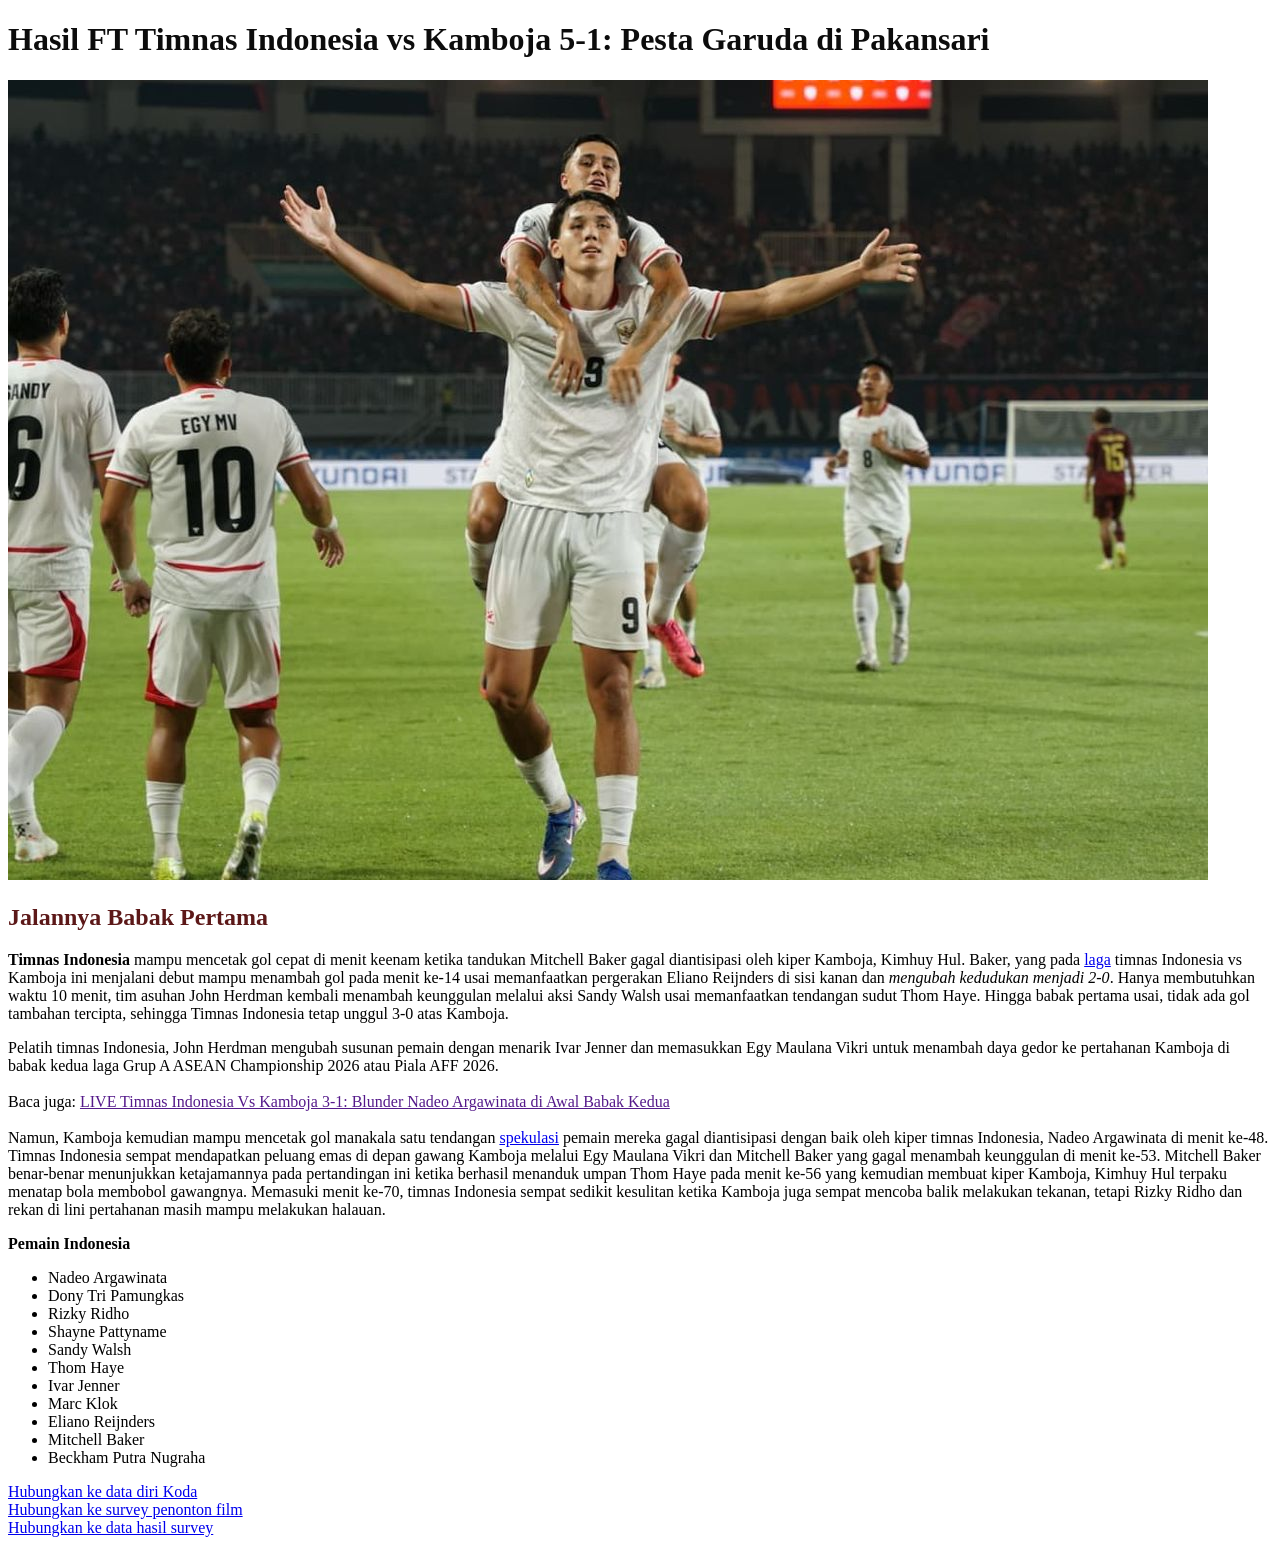
==== index.html @ 41e154c7 "feat: added head title and subtitle styling with css" ====
<!DOCTYPE html>
<html lang="en">
<head>
  <meta charset="UTF-8">
  <!--
    Atribute charset untuk mendeklarasikan karakter encoding yang digunakan pada halaman
  -->
  <meta name="viewport" content="width=device-width, initial-scale=1.0">
  <title>Indonesia VS Kamboja</title>
  <style>
    #head-title {
      font-weight: bold;
      color: rgb(12, 12, 12);
    }

    .sub-title {
      font-weight: bold;
      color: rgb(92, 24, 24);
    }

    .italic {
      font-style: italic;
    }
  </style>
</head>

<body>
  <h1 id="head-title">
    Hasil FT Timnas Indonesia vs Kamboja 5-1: Pesta Garuda di Pakansari
  </h1>

  <img src="./assets/6a6774c4c5435.jpeg" alt="Kemenangan Indonesia">

  <div>
    <h2 class="sub-title">
    Jalannya Babak Pertama
    </h2>
    <p title="This is the main paragraph">
      <!--
        Atrribute title menjelaskan informasi tambahan terkait elemen yang digunakan
        Pada tampilan browser, ketika mouse di hover ke arah elemen akan muncul isi penjelasan yang dibuat
        dalam tag tersebut
      -->
      <strong>Timnas Indonesia</strong> mampu mencetak gol cepat di menit keenam ketika tandukan Mitchell Baker gagal diantisipasi oleh kiper Kamboja, Kimhuy Hul. Baker, yang pada <a href="./pages/arti-laga.html">laga</a> timnas Indonesia vs Kamboja ini menjalani debut mampu menambah gol pada menit ke-14 usai memanfaatkan pergerakan Eliano Reijnders di sisi kanan dan <span class="italic">mengubah kedudukan menjadi 2-0</span>. Hanya membutuhkan waktu 10 menit, tim asuhan John Herdman kembali menambah keunggulan melalui aksi Sandy Walsh usai memanfaatkan tendangan sudut Thom Haye. Hingga babak pertama usai, tidak ada gol tambahan tercipta, sehingga Timnas Indonesia tetap unggul 3-0 atas Kamboja.
    </p>
  </div>

  <div>
    <h2 hidden>
      Blunder Nadeo dan Hattrick Mitchell Baker
    </h2>
    <!--
      Atribut `hidden` menunjukkan bahwa konten suatu elemen tidak boleh ditampilkan kepada pengguna. Atribut ini dapat mengambil salah satu nilai berikut:

      kata kunci `hidden`
      kata kunci `until-found`
      string kosong atau tanpa nilai
      Nilai atribut `hidden` yang tidak valid juga menempatkan elemen dalam keadaan tersembunyi.
    -->
    <p>
      Pelatih timnas Indonesia, John Herdman mengubah susunan pemain dengan menarik Ivar Jenner dan memasukkan Egy Maulana Vikri untuk menambah daya gedor ke pertahanan Kamboja di babak kedua laga Grup A ASEAN Championship 2026 atau Piala AFF 2026.
      <br> <br>
      <span>Baca juga:</span> <a href="">LIVE Timnas Indonesia Vs Kamboja 3-1: Blunder Nadeo Argawinata di Awal Babak Kedua</a>
      <br> <br>
      Namun, Kamboja kemudian mampu mencetak gol manakala satu tendangan <a href="./pages/arti-spekulasi.html">spekulasi</a> pemain mereka gagal diantisipasi dengan baik oleh kiper timnas Indonesia, Nadeo Argawinata di menit ke-48. Timnas Indonesia sempat mendapatkan peluang emas di depan gawang Kamboja melalui Egy Maulana Vikri dan Mitchell Baker yang gagal menambah keunggulan di menit ke-53. Mitchell Baker benar-benar menunjukkan ketajamannya pada pertandingan ini ketika berhasil menanduk umpan Thom Haye pada menit ke-56 yang kemudian membuat kiper Kamboja, Kimhuy Hul terpaku menatap bola membobol gawangnya. Memasuki menit ke-70, timnas Indonesia sempat sedikit kesulitan ketika Kamboja juga sempat mencoba balik melakukan tekanan, tetapi Rizky Ridho dan rekan di lini pertahanan masih mampu melakukan halauan.
    </p>

    <div>
      <span style="font-weight: bold;">Pemain Indonesia</span>
      <ul>
        <li>Nadeo Argawinata</li>
        <li>Dony Tri Pamungkas</li>
        <li>Rizky Ridho</li>
        <li>Shayne Pattyname</li>
        <li>Sandy Walsh</li>
        <li>Thom Haye</li>
        <li>Ivar Jenner</li>
        <li>Marc Klok</li>
        <li>Eliano Reijnders</li>
        <li>Mitchell Baker</li>
        <li>Beckham Putra Nugraha</li>
      </ul>
    </div>
    
  </div>

  <div>
    <a href="./pages/data-koda9.html">Hubungkan ke data diri Koda </a>
    <br>
    <a href="./pages/penonton-film.html">Hubungkan ke survey penonton film</a>
    <br>
    <a href="./pages/data-survey.html">Hubungkan ke data hasil survey</a>
  </div>
  
</body>
</html>
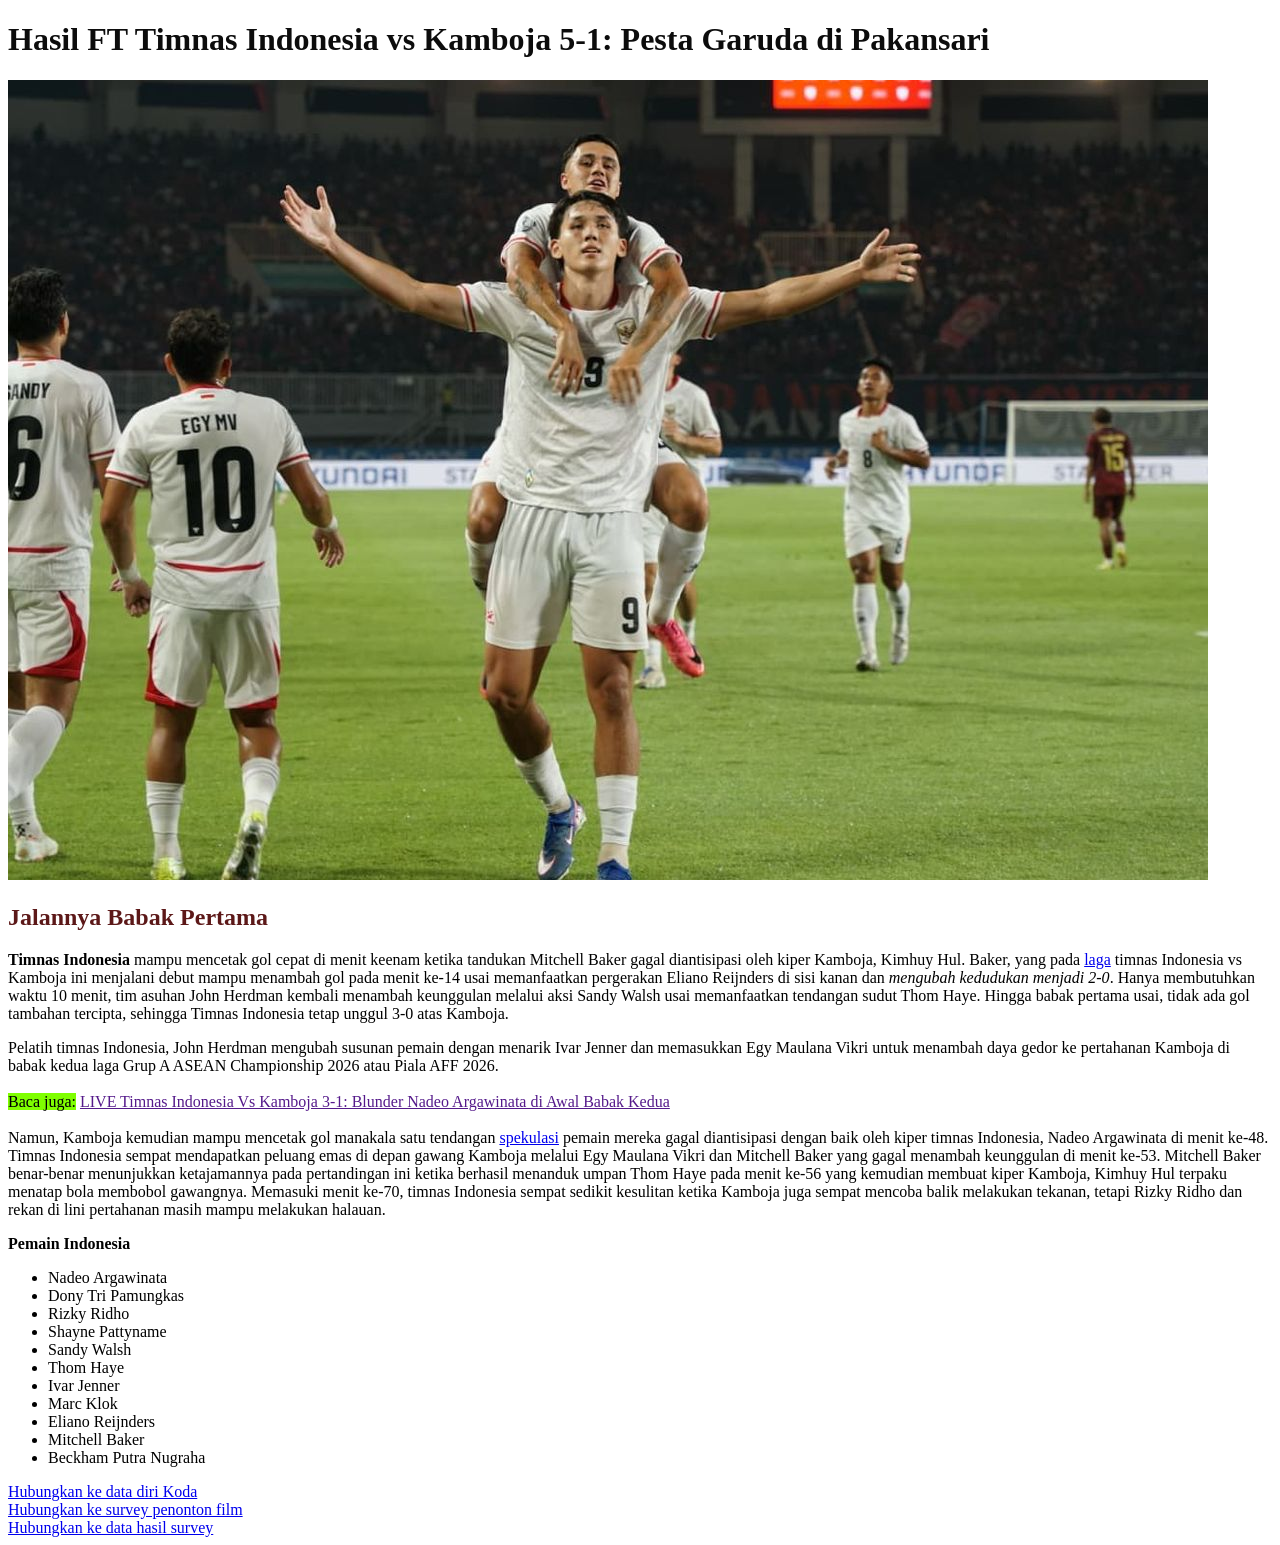
==== commit 6a62e0b2: "refactor: change mark tag to span with styling css" ====
--- a/index.html
+++ b/index.html
@@ -20,6 +20,10 @@
 
     .italic {
       font-style: italic;
+    }
+
+    .marking-text {
+      background-color: chartreuse;
     }
   </style>
 </head>
@@ -60,7 +64,7 @@
     <p>
       Pelatih timnas Indonesia, John Herdman mengubah susunan pemain dengan menarik Ivar Jenner dan memasukkan Egy Maulana Vikri untuk menambah daya gedor ke pertahanan Kamboja di babak kedua laga Grup A ASEAN Championship 2026 atau Piala AFF 2026.
       <br> <br>
-      <span>Baca juga:</span> <a href="">LIVE Timnas Indonesia Vs Kamboja 3-1: Blunder Nadeo Argawinata di Awal Babak Kedua</a>
+      <span class="marking-text">Baca juga:</span> <a href="">LIVE Timnas Indonesia Vs Kamboja 3-1: Blunder Nadeo Argawinata di Awal Babak Kedua</a>
       <br> <br>
       Namun, Kamboja kemudian mampu mencetak gol manakala satu tendangan <a href="./pages/arti-spekulasi.html">spekulasi</a> pemain mereka gagal diantisipasi dengan baik oleh kiper timnas Indonesia, Nadeo Argawinata di menit ke-48. Timnas Indonesia sempat mendapatkan peluang emas di depan gawang Kamboja melalui Egy Maulana Vikri dan Mitchell Baker yang gagal menambah keunggulan di menit ke-53. Mitchell Baker benar-benar menunjukkan ketajamannya pada pertandingan ini ketika berhasil menanduk umpan Thom Haye pada menit ke-56 yang kemudian membuat kiper Kamboja, Kimhuy Hul terpaku menatap bola membobol gawangnya. Memasuki menit ke-70, timnas Indonesia sempat sedikit kesulitan ketika Kamboja juga sempat mencoba balik melakukan tekanan, tetapi Rizky Ridho dan rekan di lini pertahanan masih mampu melakukan halauan.
     </p>
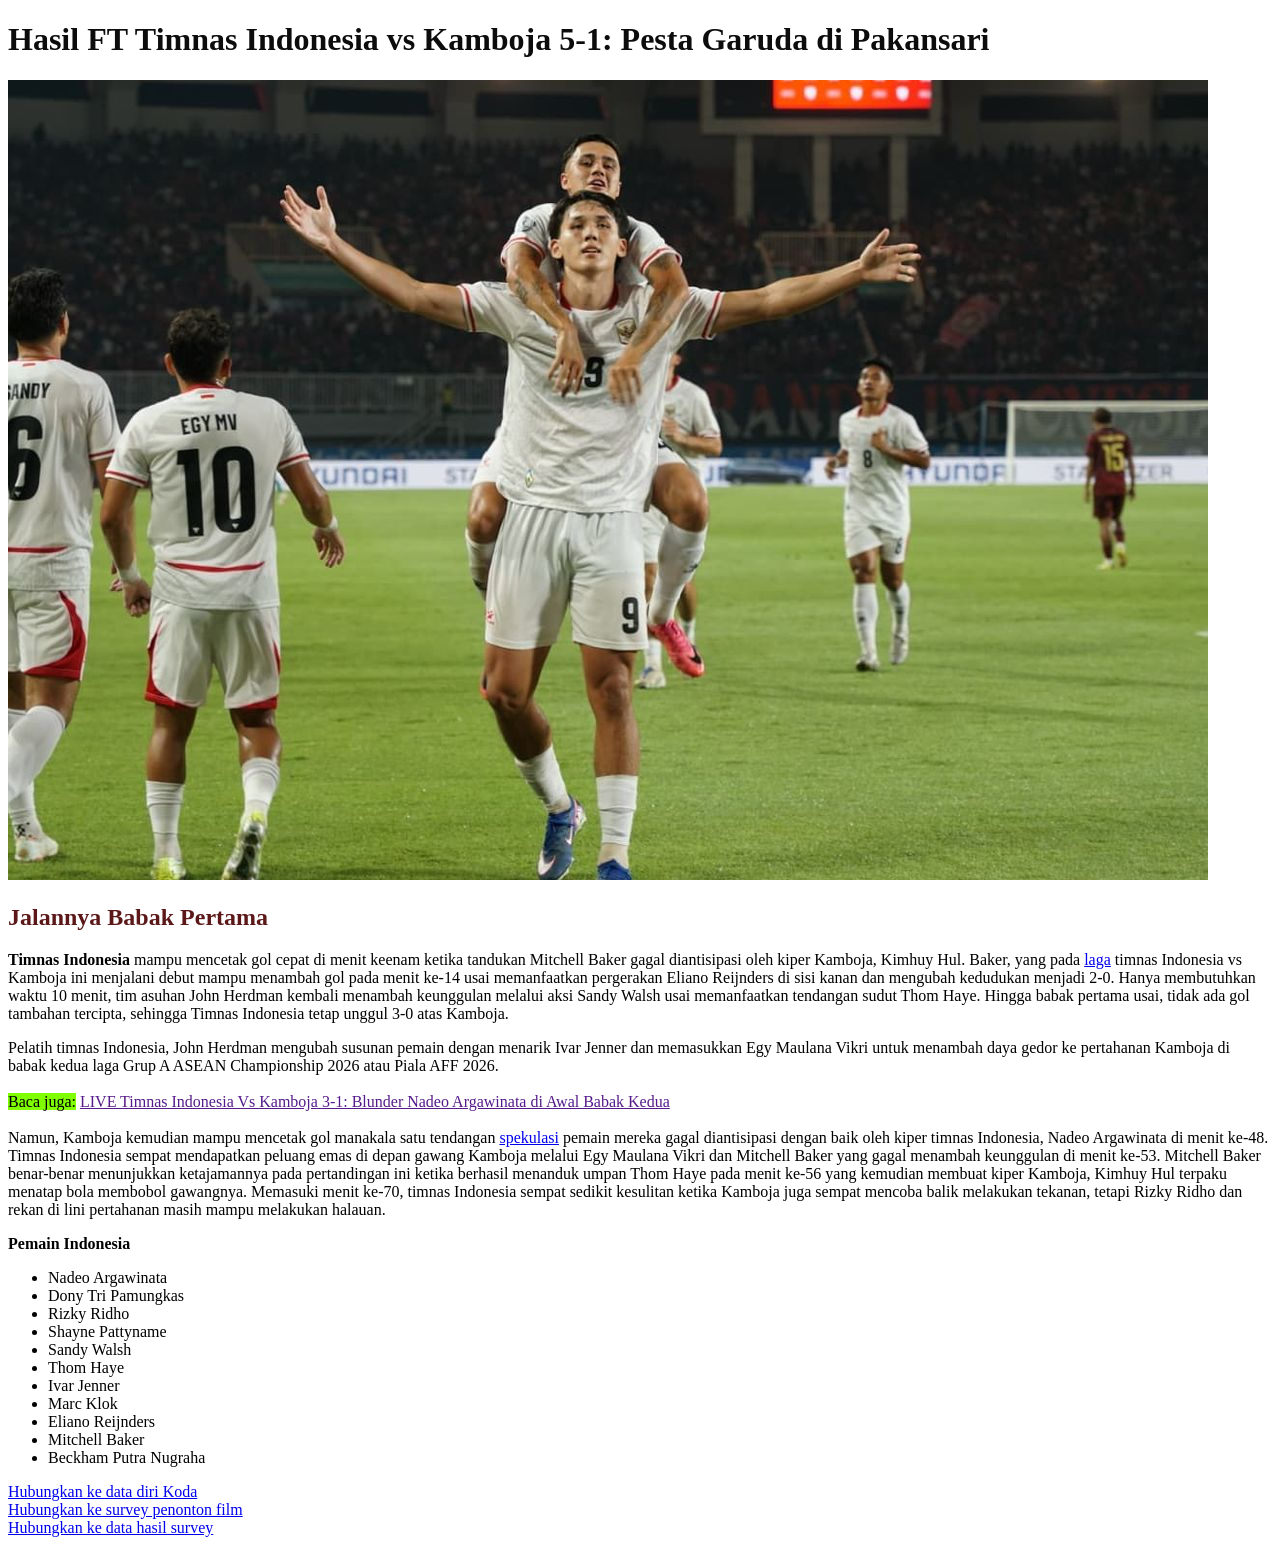
==== commit 580a3592: "refactor: change obsolete i and b to span with css styling" ====
--- a/index.html
+++ b/index.html
@@ -16,10 +16,6 @@
     .sub-title {
       font-weight: bold;
       color: rgb(92, 24, 24);
-    }
-
-    .italic {
-      font-style: italic;
     }
 
     .marking-text {
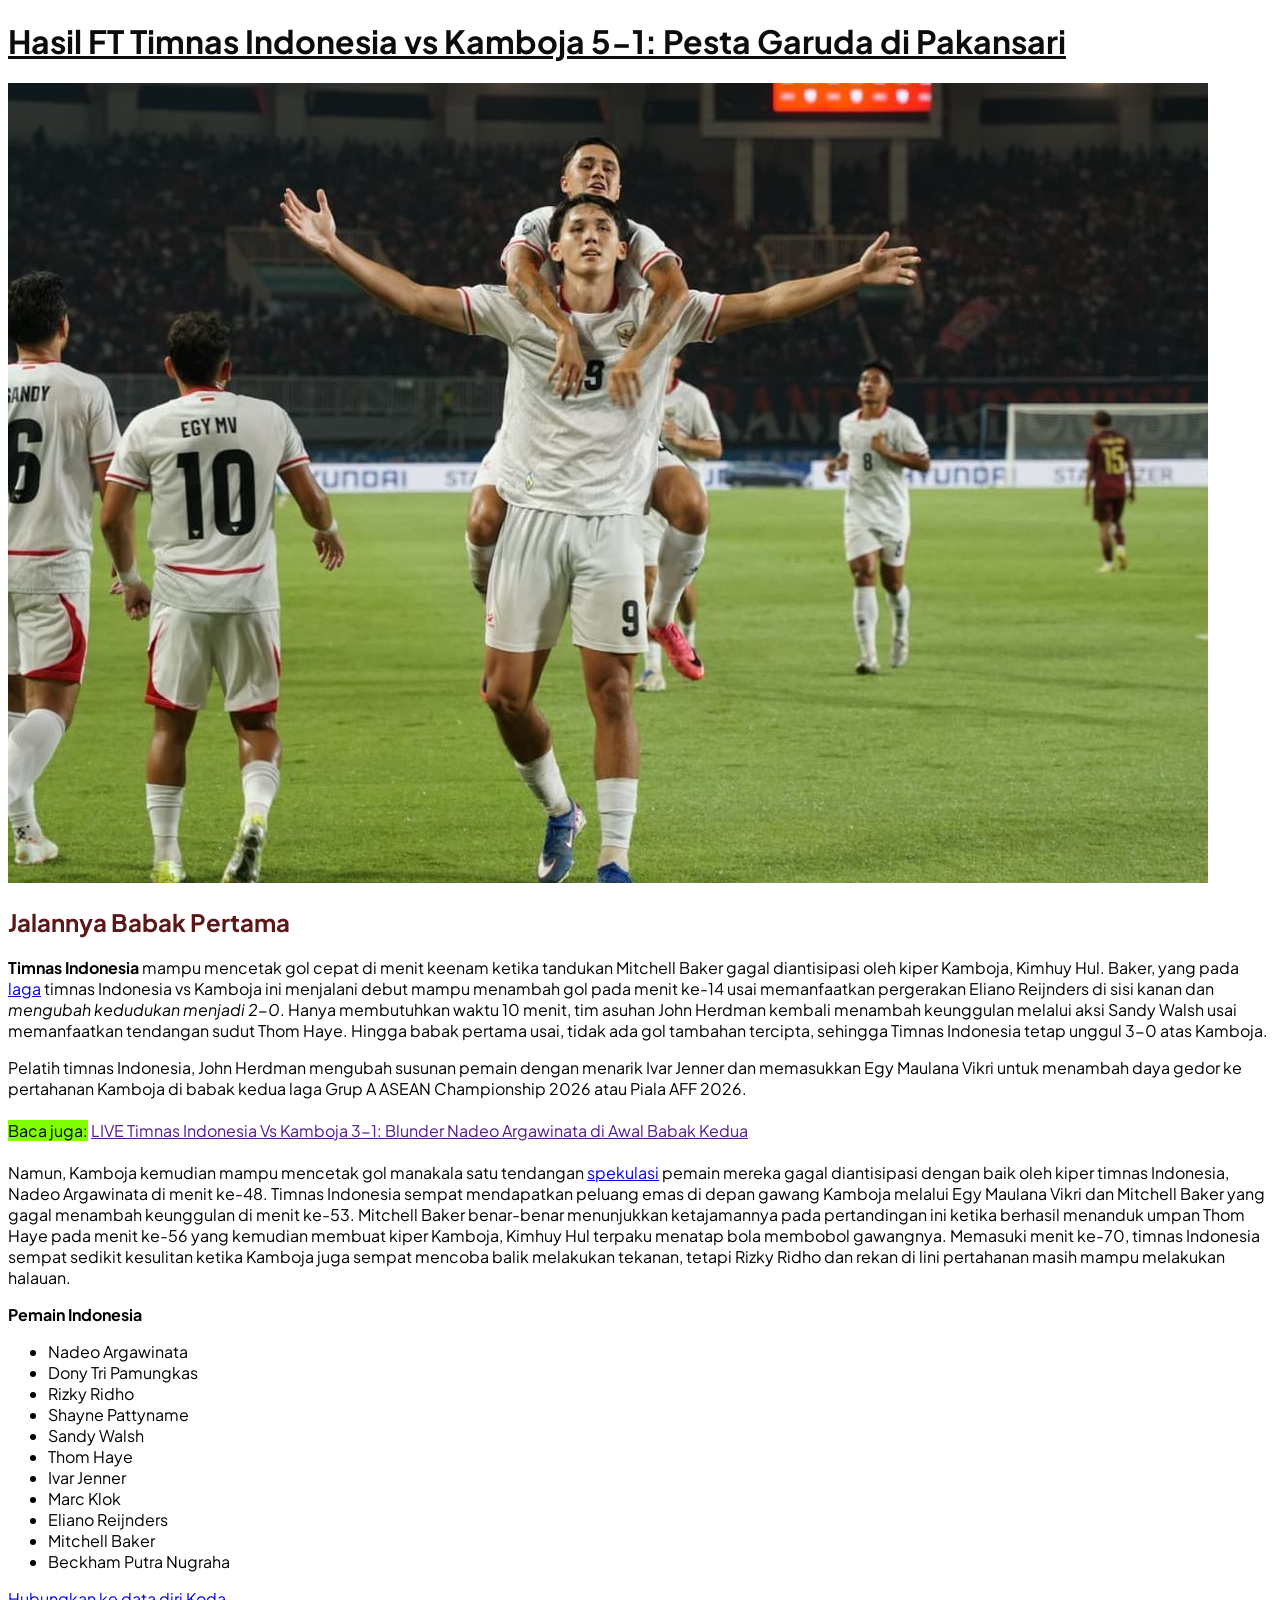
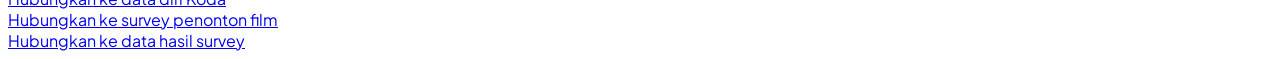
==== commit 56b7414b: "feat: add plus jakarta san font and link it to all page" ====
--- a/index.html
+++ b/index.html
@@ -7,10 +7,15 @@
   -->
   <meta name="viewport" content="width=device-width, initial-scale=1.0">
   <title>Indonesia VS Kamboja</title>
+  <link rel="preconnect" href="https://fonts.googleapis.com">
+  <link rel="preconnect" href="https://fonts.gstatic.com" crossorigin>
+  <link href="https://fonts.googleapis.com/css2?family=Plus+Jakarta+Sans:ital,wght@0,200..800;1,200..800&family=Rancho&family=Roboto:ital,wght@0,100..900;1,100..900&display=swap" rel="stylesheet">
+  <link rel="stylesheet" href="style.css">
   <style>
     #head-title {
       font-weight: bold;
       color: rgb(12, 12, 12);
+      text-decoration: underline;
     }
 
     .sub-title {
--- a/style.css
+++ b/style.css
@@ -0,0 +1,11 @@
+body {
+  font-family: "Plus Jakarta Sans", sans-serif;
+}
+
+.italic {
+  font-style: italic;
+}
+
+.bold {
+  font-weight: bold;
+}
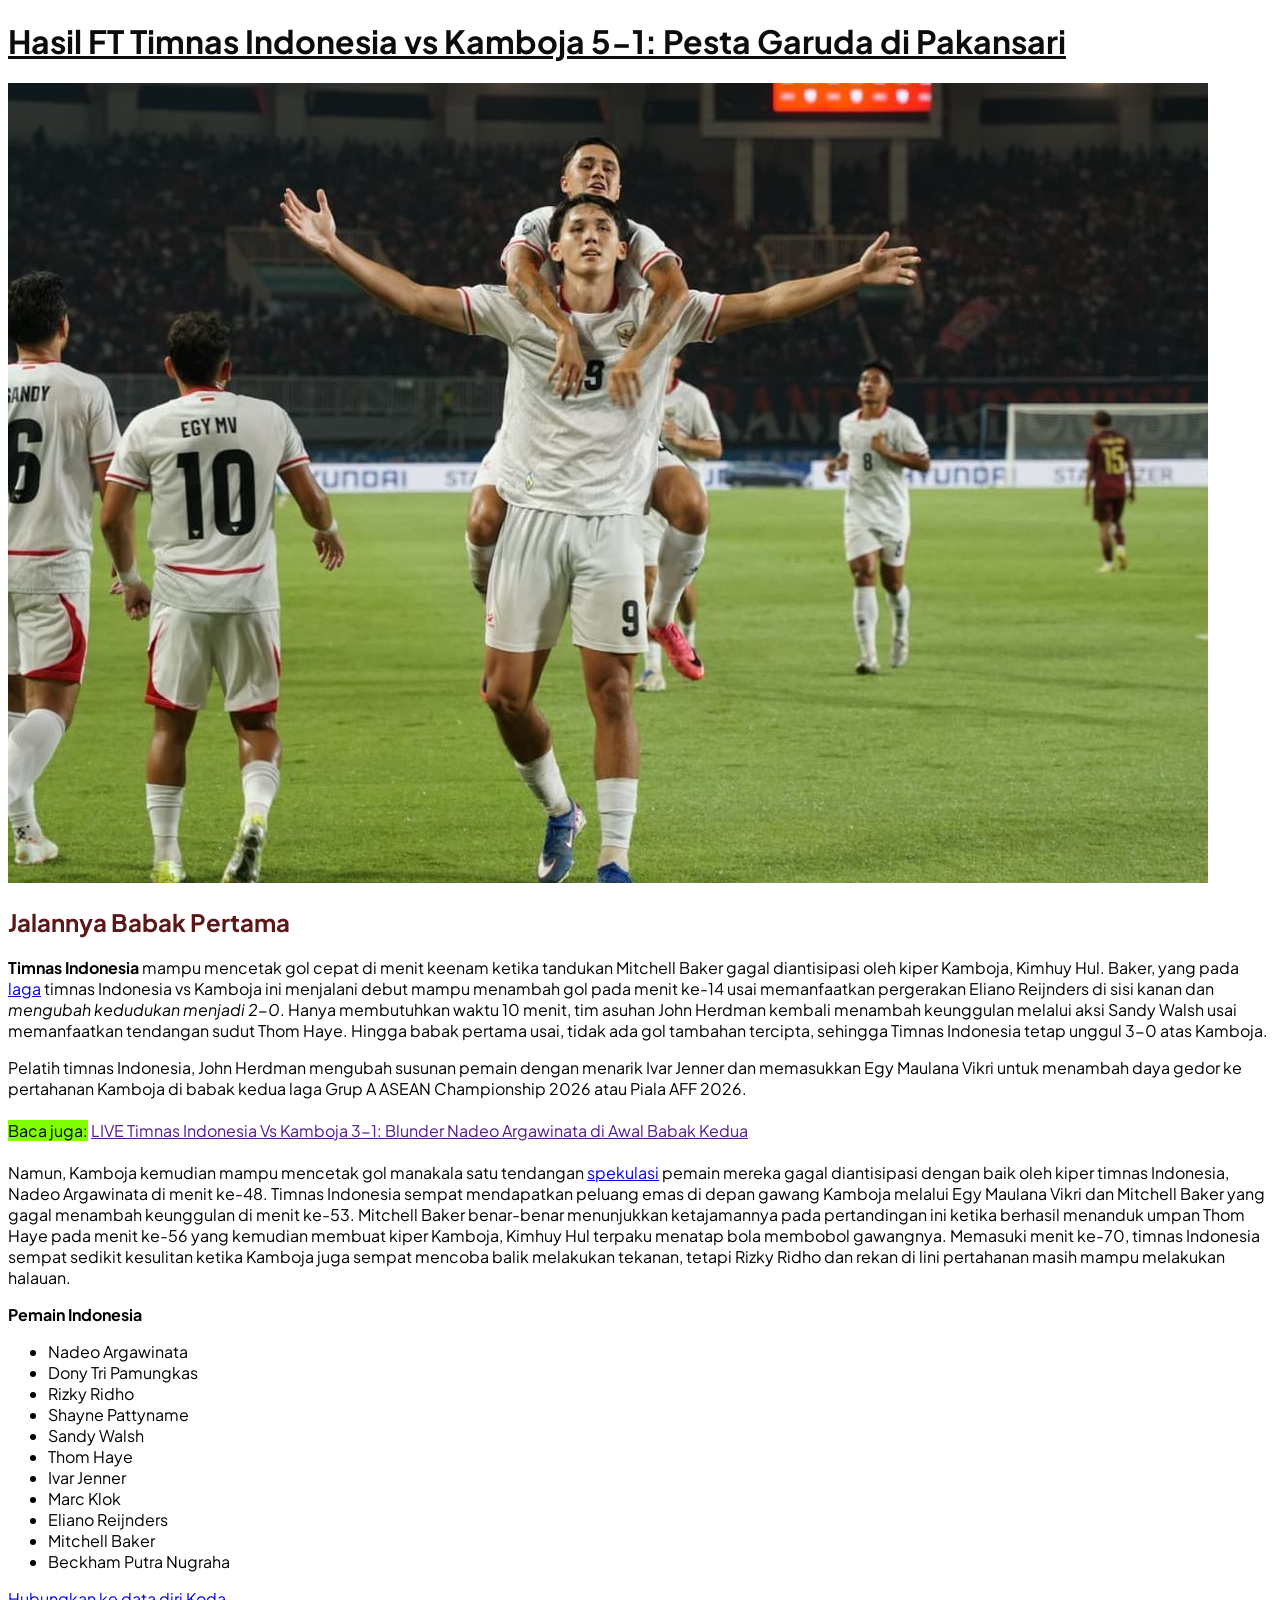
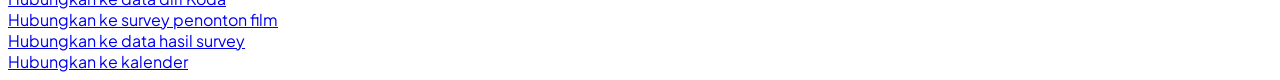
==== commit b630b876: "feat: add hyperlink to kalender page" ====
--- a/index.html
+++ b/index.html
@@ -95,6 +95,8 @@
     <a href="./pages/penonton-film.html">Hubungkan ke survey penonton film</a>
     <br>
     <a href="./pages/data-survey.html">Hubungkan ke data hasil survey</a>
+    <br>
+    <a href="./pages/kalender.html">Hubungkan ke kalender</a>
   </div>
   
 </body>
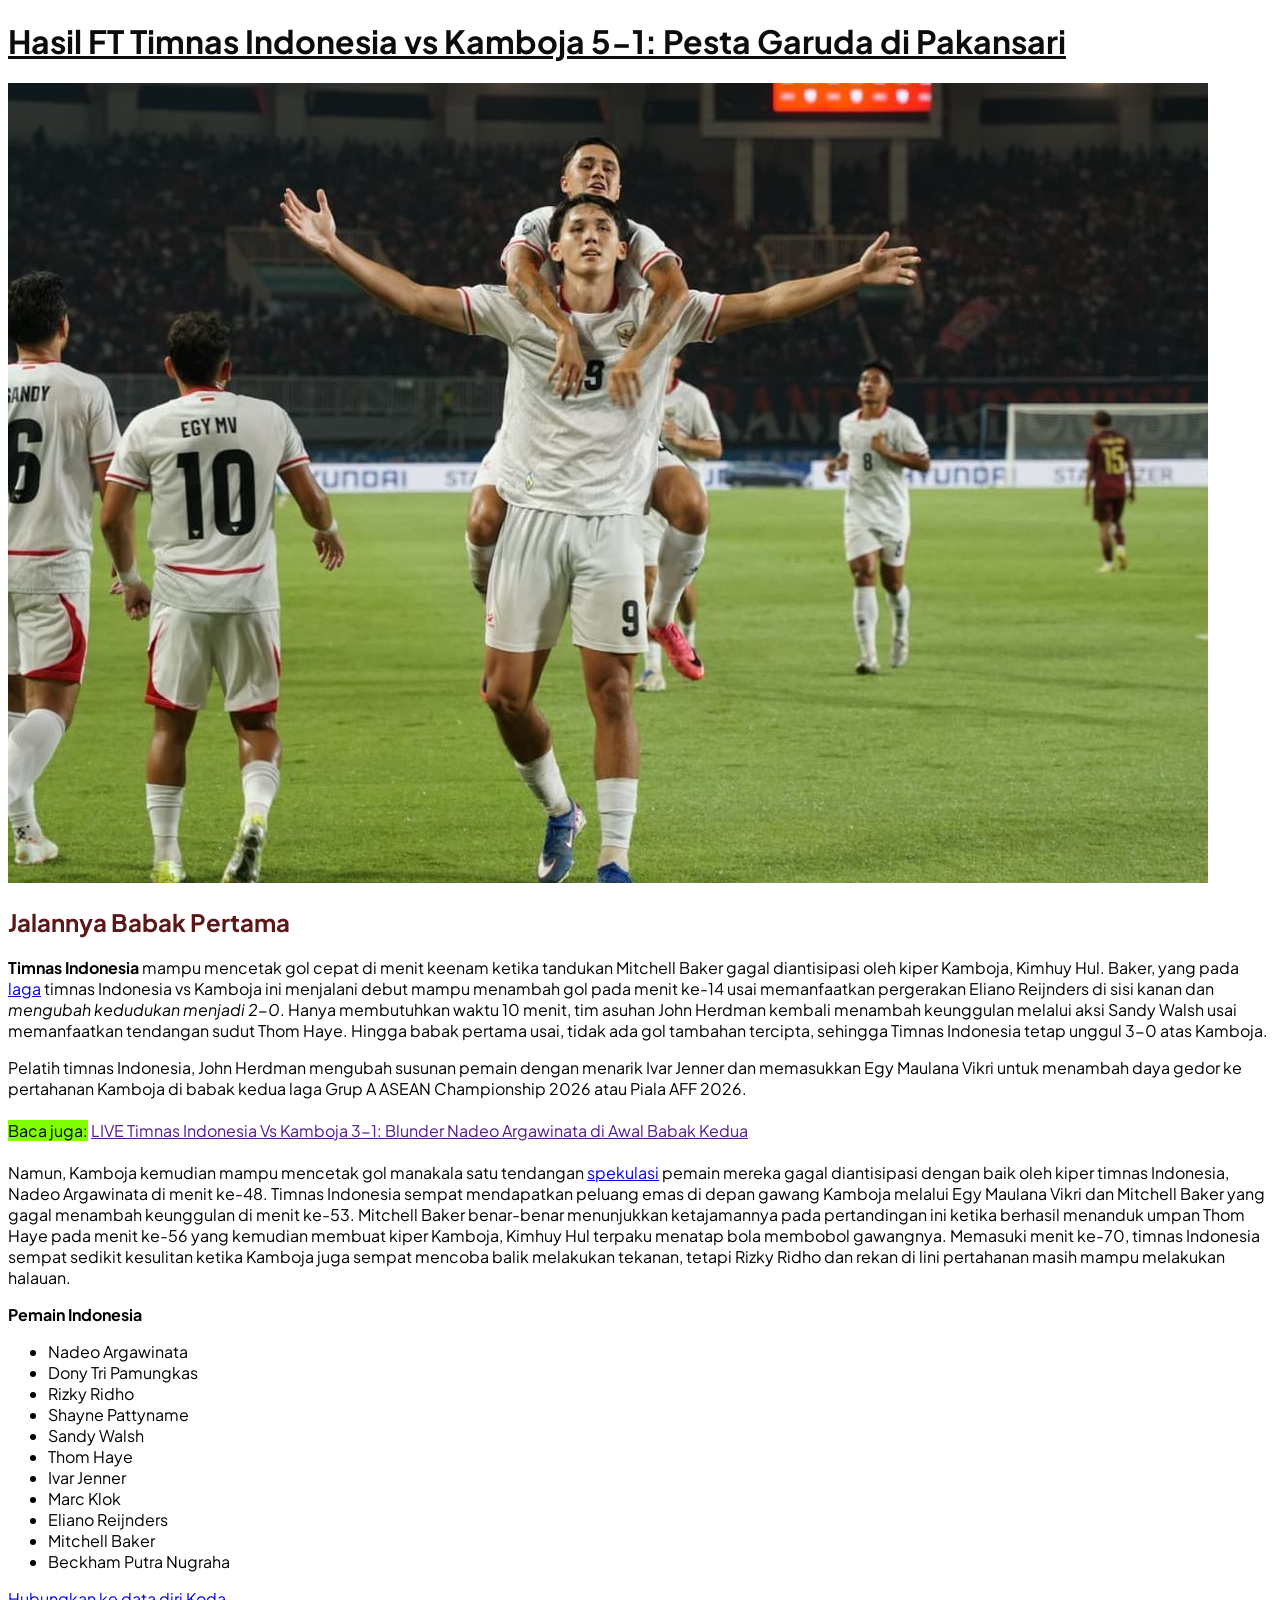
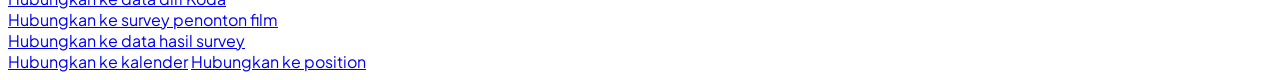
==== commit 1f3f85e9: "feat: add position page for minitask 3" ====
--- a/index.html
+++ b/index.html
@@ -97,6 +97,7 @@
     <a href="./pages/data-survey.html">Hubungkan ke data hasil survey</a>
     <br>
     <a href="./pages/kalender.html">Hubungkan ke kalender</a>
+    <a href="./pages/position.html">Hubungkan ke position</a>
   </div>
   
 </body>
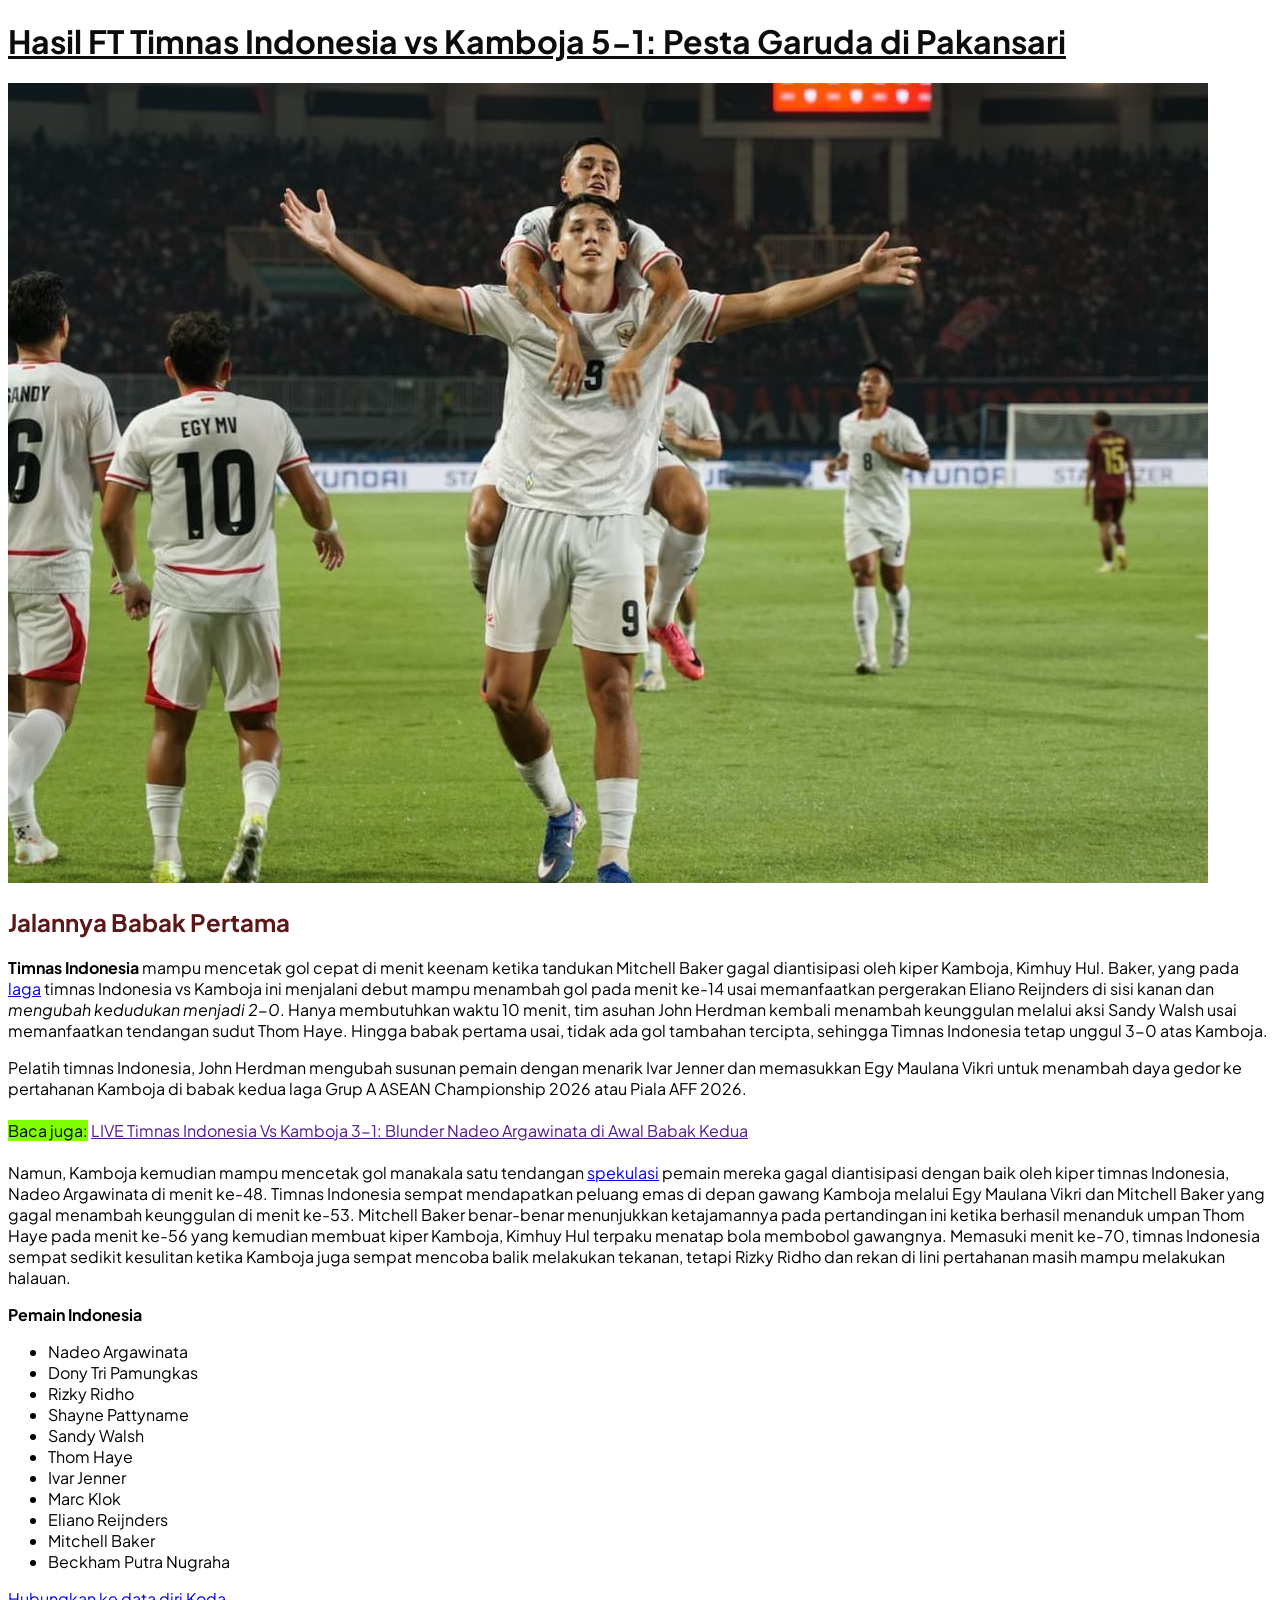
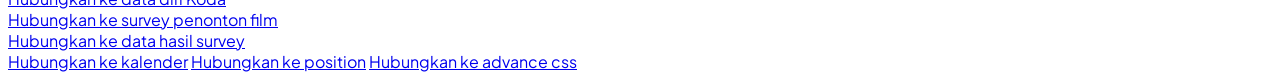
==== commit 70ad3c5f: "feat: add standarization of minitask 4 to advance-css.html" ====
--- a/index.html
+++ b/index.html
@@ -98,6 +98,7 @@
     <br>
     <a href="./pages/kalender.html">Hubungkan ke kalender</a>
     <a href="./pages/position.html">Hubungkan ke position</a>
+    <a href="./pages/advance-css.html">Hubungkan ke advance css</a>
   </div>
   
 </body>
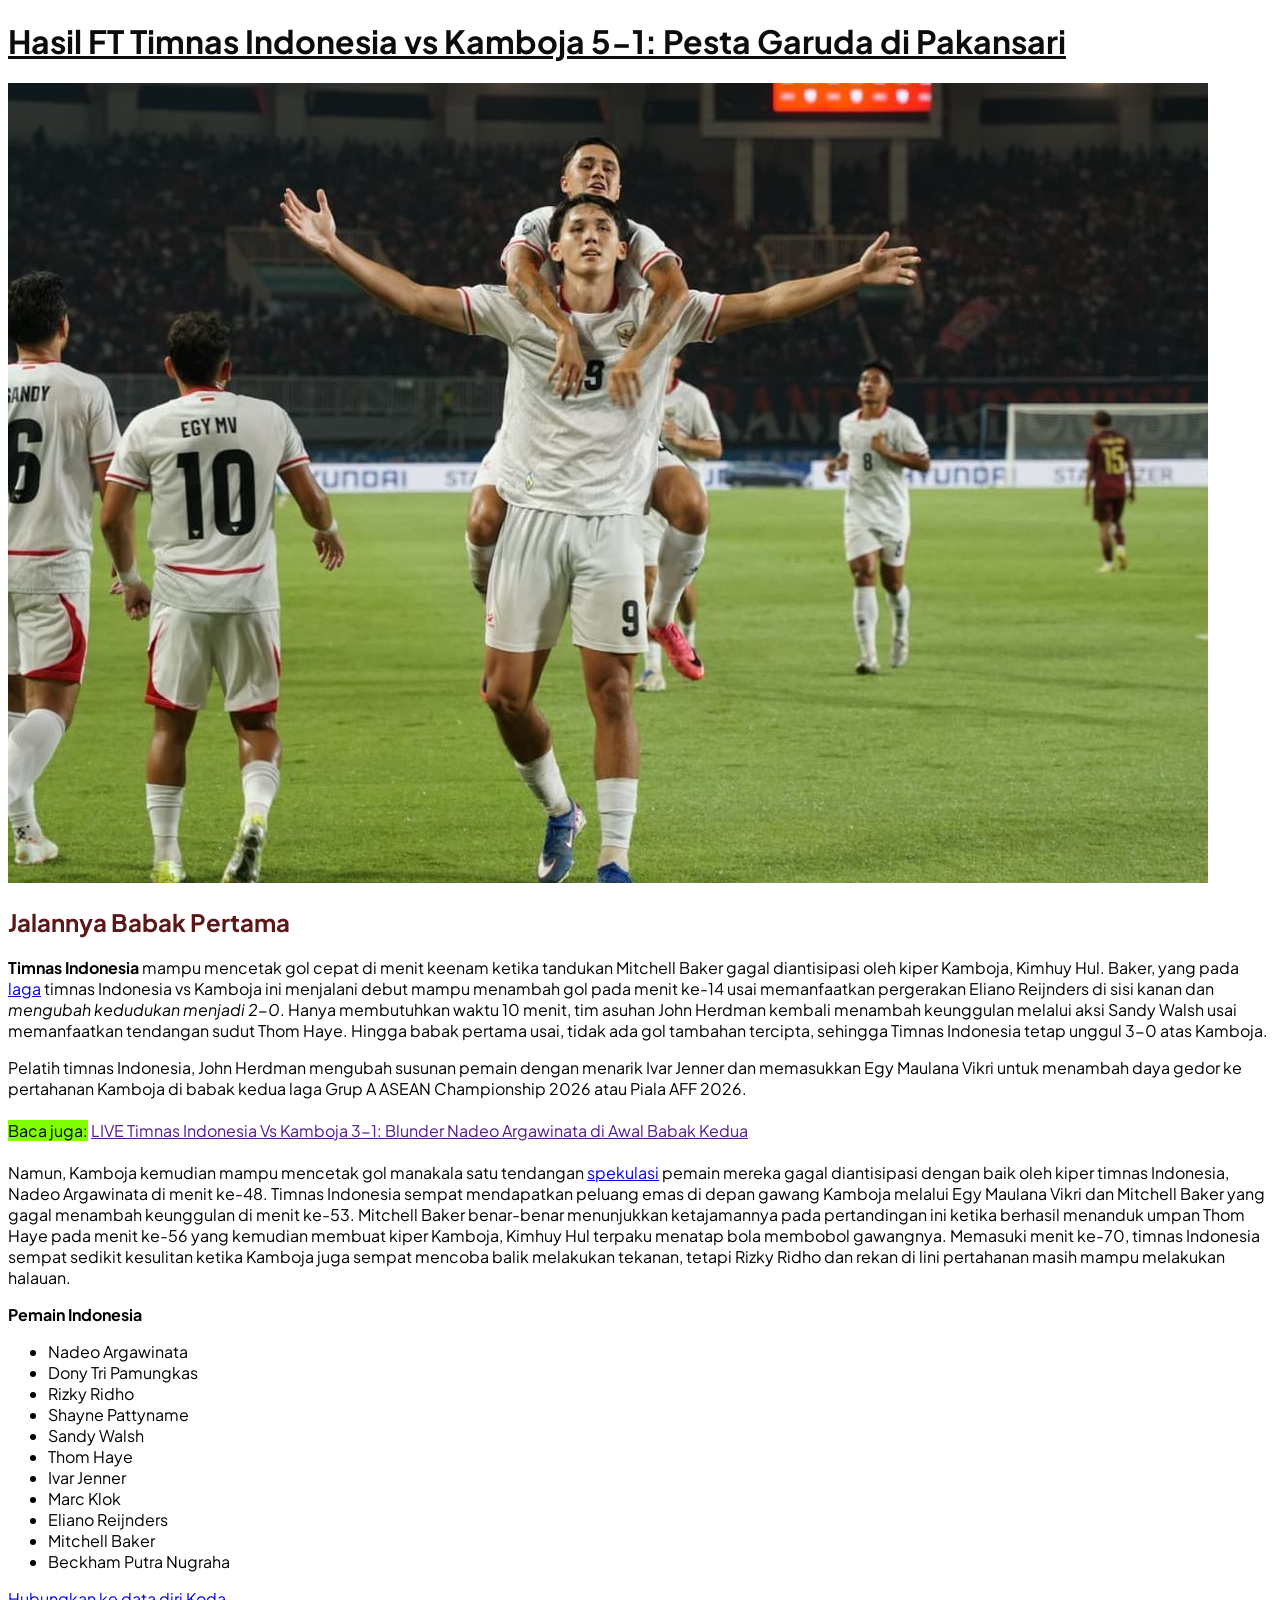
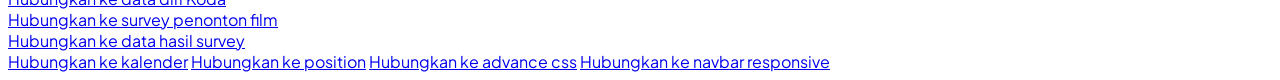
==== commit c52d3c42: "feat: add link to navbar" ====
--- a/index.html
+++ b/index.html
@@ -99,6 +99,8 @@
     <a href="./pages/kalender.html">Hubungkan ke kalender</a>
     <a href="./pages/position.html">Hubungkan ke position</a>
     <a href="./pages/advance-css.html">Hubungkan ke advance css</a>
+    <a href="./pages/query-navbar.html">Hubungkan ke navbar responsive
+    </a>
   </div>
   
 </body>
